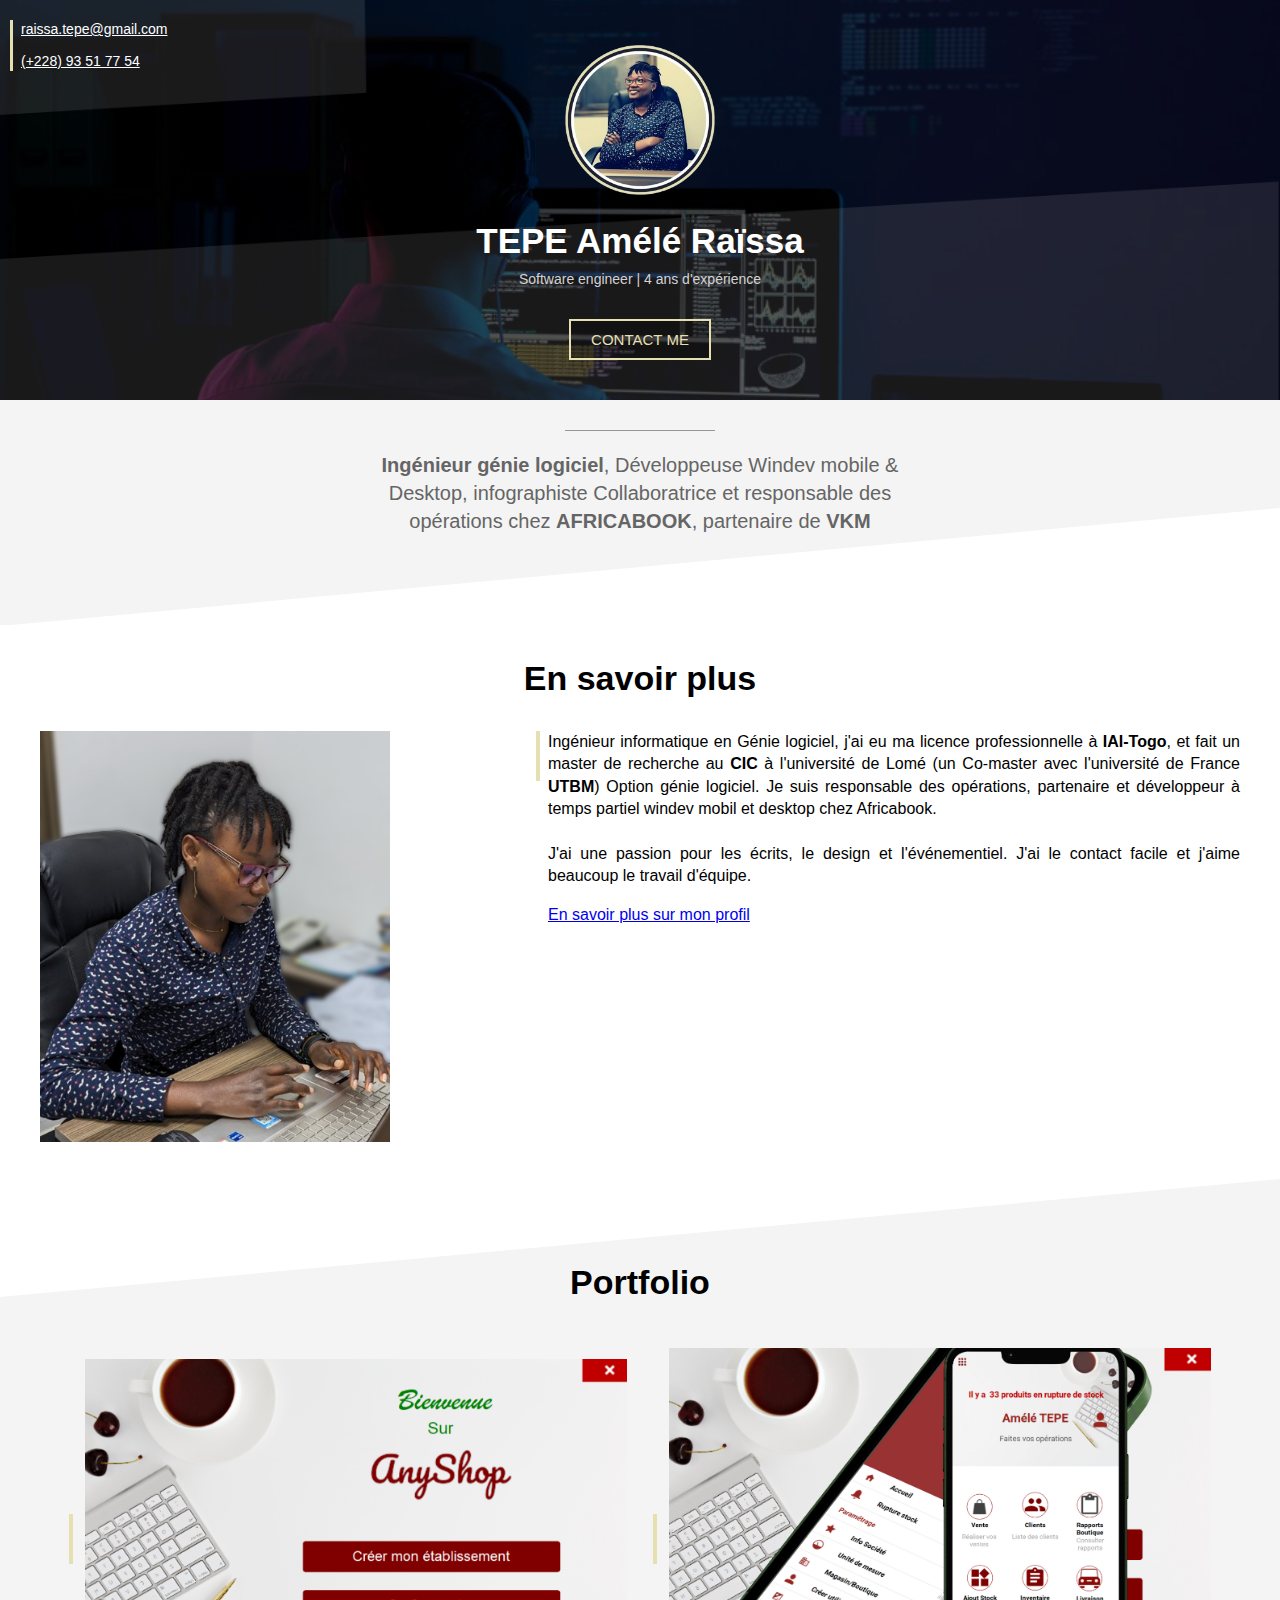
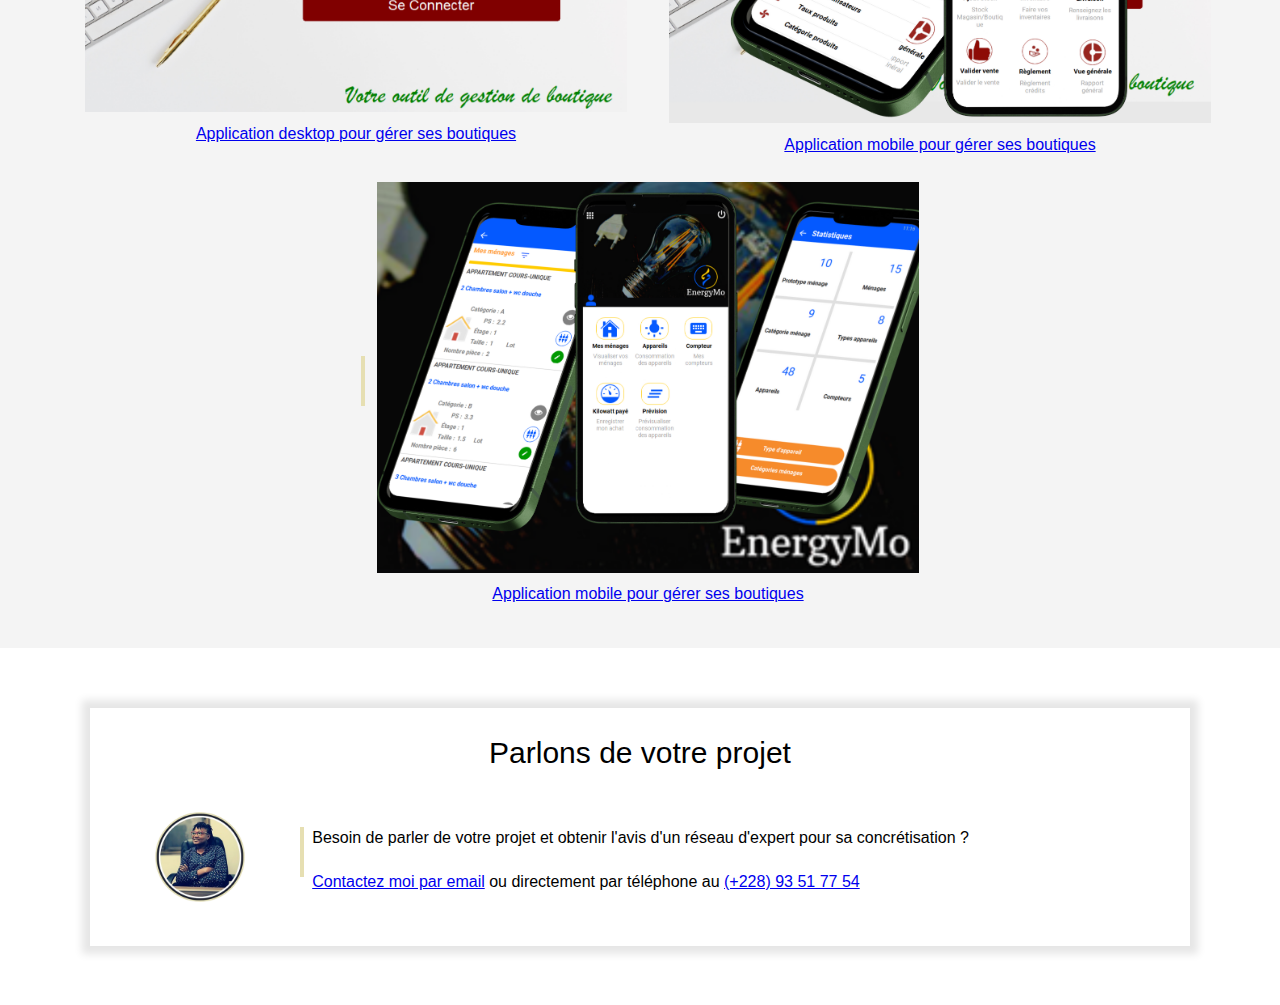
==== index.html @ 67ff4340 "Add files via upload" ====
<!DOCTYPE html>
<html lang="fr">
<head>
    <meta charset="UTF-8">
    <meta name="viewport" content="width=device-width, initial-scale=1.0">
    <title>TEPE Amélé Raïssa</title>
    <link rel="stylesheet" href="style.css">
</head>
<body>
    <!-- COUVERTURE-->
    <div class="cover">
        <img class="cover-profile" src="pofile_sasa.png" alt="">
        <h1>TEPE Amélé Raïssa</h1>
        <p>Software engineer | 4 ans d'expérience</p>

        <div style="text-align: center;">
            <a class="contact-button" href="mailto:raissa.tepe@gmail.com">CONTACT ME</a>
        </div>
        
        <div class="cover-contact">
            <p><a href="mailto:raissa.tepe@gmail.com">raissa.tepe@gmail.com</a></p>
            <p><a href="tel:+22893517754">(+228) 93 51 77 54</a></p>
        </div>
    </div>

    <!--SECTION GRISE 1-->
    <div class="section section-grise1">
        <div class="separateur"></div>
        <p> <b>Ingénieur génie logiciel</b>, Développeuse Windev mobile & Desktop, infographiste
        Collaboratrice et responsable des opérations chez <b>AFRICABOOK</b>, partenaire de <b>VKM</b></p>

    </div>

    <!--SECTION BLANCHE-->
    <div class="section">
        <h2>En savoir plus</h2>
        <div class="center-image"><img src="profile_sasa2.png" class="col40 image-me">
            <div class="col60 float-right">
                <div class="text-avec-ligne-verticale">
                    <p> Ingénieur informatique en Génie logiciel, j'ai eu ma licence professionnelle à <b>IAI-Togo</b>, et fait 
                        un master de recherche au <b>CIC</b> à l'université de Lomé (un Co-master avec l'université de France <b>UTBM</b>) 
                        Option génie logiciel. Je suis responsable des opérations, partenaire et développeur à temps partiel 
                        windev mobil et desktop chez Africabook. <br> <br>
                        J'ai une passion pour les écrits, le design et l'événementiel. J'ai le contact facile et j'aime beaucoup le travail d'équipe.</p>
                            
                    <a href="https://www.linkedin.com/in/raissa-tepe-38a8b4174">En savoir plus sur mon profil</a>
                </div> 
                
            </div>
        </div>
    </div>

    <!--SECTION GRISE 2-->
    <div class="section section-grise2">
        <h2>Portfolio</h2>

        <div class="portfolio-container">
            <table class="col-portfolio">
                <tr>
                    <td><div class="barre-verticale"></div></td>
                    <td><a href="portfolio-site-anyshop-desktop.html"><img style="width: 100%;" src="projet1sasa.png" alt=""></a></td>
                </tr>
                <tr>
                    <td></td>
                    <td align="center"><a href="portfolio-site-anyshop-desktop.html">Application desktop pour gérer ses boutiques</a></td>
                </tr>  
            </table>
            <table class="col-portfolio">
                <tr>
                    <td><div class="barre-verticale"></div></td>
                    <td><a href="portfolio-site-anyshop-mobile.html"><img style="width: 100%;" src="projet2sasa.png" alt=""></a></td>
                </tr>
                <tr>
                    <td></td>
                    <td align="center"><a href="portfolio-site-anyshop-mobile.html">Application mobile pour gérer ses boutiques</a></td>
                </tr>  
            </table>
             <table class="col-portfolio">
                <tr>
                    <td><div class="barre-verticale"></div></td>
                    <td><a href="portfolio-site-energyMo-mobile.html"><img style="width: 100%;" src="projet3sasa.png" alt=""></a></td>
                </tr>
                <tr>
                    <td></td>
                    <td align="center"><a href="portfolio-site-anyshop-mobile.html">Application mobile pour gérer ses boutiques</a></td>
                </tr>  
            </table>
        </div>
        
    </div>

    <!--SECTION BLANCHE-->
    
    <iframe src="contact-frame.html" scrolling="no"></iframe>


</body>
</html>
---- style.css ----
* {
            box-sizing: border-box;
        }
        
        :root {
            --color1: #E6DFB2;
            --color2: #F4F4F4;
        }

        body {
            margin: 0;
            font-family: Arial;
            line-height: 1.4;
        }

        iframe {
            width: 100%;
            border: none;
            height: 350px;
        }

        div.cover {
            background: url(cover_overlay.png)no-repeat center/100% 100%,url(cover_sasa.png) no-repeat center/ cover;
            height: 400px;
            position: relative;
        }
        
        img.cover-profile{
            height: 200px;
            position: relative;
            left: 50%;
            margin-left: -100px;
            top: 20px;

        }
        
        h1 {
            color: white;
            text-align: center;
            font-size: 35px;
            margin-top: 10px;
            margin-bottom: 0px;
        }

        div.cover p {
            color: lightgray;
            text-align: center;
            margin-top: 5px;
            font-size: 14px;
        }

        div.cover-contact {
            position: absolute;
            top: 20px;
            left: 10px;
            border-left: 3px solid var(--color1);
            padding-left: 8px;
        }

        div.cover-contact p {
            text-align: left;
            margin-top: 0px;
            margin-bottom: 0px;
        }

        div.cover-contact p:first-child {
            margin-bottom: 12px;
        }

        div.cover-contact * {
            color: white;
            font-size: 14px;
        }

        a.contact-button {
            color: #E6DFB2;
            border: 2px solid var(--color1);
            padding: 8px 20px;
            text-decoration: none;
            background-color: #00000040;
            display: inline-block;
            margin-top: 15px;
            font-size: 15px;
        }

        a.contact-button:hover {
            color: white;
            border: 2px solid white;
        }

        .section {
                    padding-left: 40px;
                    padding-right: 40px;
                    padding-top: 30px;
                    padding-bottom: 30px;
                    overflow: auto;
                }

        div.section-grise1 {
            background: url(triangle2white.svg) no-repeat center bottom -1px/100%;
            background-color: var(--color2);
            padding-bottom: 70px;
        }

        div.section-grise1 p {
            text-align: center;
            font-size: 20px;
            color: #656565;
            max-width: 600px;
            margin-left: auto;
            margin-right: auto;
            
        }

        div.section-grise2 {
            background: url(triangle1white.svg) no-repeat center top/100%;
            background-color: var(--color2);
            padding-top: 80px;
        }

        .portfolio-container {
            display: flex;
            justify-content: space-between;
            flex-wrap: wrap;
            justify-content: center; /* Centrer horizontalement */
            align-items: center; /* Centrer verticalement */
        }

        h2 {
            text-align: center;
            font-size: 34px;
            margin-top: 0px;
        }

        div.separateur {
            background-color: #979797;
            height: 1px;
            width: 150px;
            position: relative;
            left: 50%;
            margin-left: -75px;
        }

        .col40 {
            width: 40%;
        }

        .col60 {
            width: 60%;
            padding-left: 16px;
        }

        .float-right {
            float:right;
        }

        div.text-avec-ligne-verticale {
            border-left: 4px solid var(--color1);
            padding-left: 8px;
            height: 50px;
            display: inline-block;
        }

        .center-image p {
                    text-align:justify;
                }

        div.text-avec-ligne-verticale p {
            margin-top: 0;
            text-align: justify;
        }

        div.barre-verticale {
            height: 50px;
            width: 4px;
            background-color: var(--color1);
            margin-right: 8px;
        }

        .col-portfolio {
            width: 47%;
            margin: 10px;
            display: inline-block;
            vertical-align: top;
        }

        div.frame {
            margin: 30px 50px;
            padding: 20px 30px;
            background-color: white;
            box-shadow: 0px 0px 8px 8px rgba(0, 0, 0, 0.1);
        }

        div.frame img {
            width: 120px;
        }

        p.frame-title{
            font-size: 30px;
            margin-top: 4px;
            margin-bottom: 20px;
            text-align: center;
        }

        /* PORTFOLIO */

        .portfolio-header {
            height: 90px;
            background: url(header.jpg) no-repeat center/cover;
            position: relative;
        }

        .portfolio-header-title {
            font-size: 26px;
            font-weight: bold;
            color: white; 
            padding-left: 8px;
        }

        h1.portfolio {
            font-size: 46px;
            color: black;
            line-height: 1;
            padding-top: 10px;
        }

        h2.portfolio {
            font-size: 26px;
            color: black;
            font-weight: normal;
            margin-bottom: 0;
        }

        a.portfolio-back {
            color: val(--color1);
            margin-left: -10px;
        }

        img.portfolio {
            width: 70%;
            max-width: 475px;
        }

        .image-me {
            max-width: 350px;
            min-width: 90px;
        }

        .display-mobile{
            display: none;
        }



        /* RESPONSIVE DESIGN : MOBILE*/

        @media only screen and (max-width: 767px) {

        div.cover {
            height: 320px;
        }

        div.cover-contact {
            top: 15px;
            left: 8px;
            border-left: 2px solid var(--color1);
            padding-left: 6px;
        }

        div.cover-contact a {
            font-size: 8px;
        }

        img.cover-profile{
            height: 100px;
            margin-top: 20px;
            margin-left: -45px;
        }
        
        h1 {
            font-size: 30px;
            margin-top: 6px;
            margin-bottom: 0px;
        }

        div.cover p {
            margin-top: 2px;
            font-size: 13px;
        }

        a.contact-button {
            padding: 5px 15px;
            margin-top: 23px;
            font-size: 12px;
        }

        .section {
                    padding-left: 20px;
                    padding-right: 20px;
                }

        div.section-grise1 {
            padding-bottom: 40px;
        }

        div.section-grise1 p {
            font-size: 18px;
        }

        h2 {
            font-size: 30px;
        }

        .col-portfolio {
            width: 90%;
        }

        /*PORTFOLIO*/

        .portfolio-header-title {
            padding-left: 4px;
            padding-top: 8px;
            font-size: 20px;
        }

        h1.portfolio {
            font-size: 30px;
        }

        h2.portfolio {
            font-size: 16px;
        }

        .col40 {
            width: 65%; 
        }

        .center-image {
                    text-align: center;
                }
        .center-image p {
                    text-align:justify;
                }

        .col60 {
            width: 100%;
            padding-left: 0px;
            margin-top: 20px;
        }

        div.frame {
            margin: 0px 0px;
            padding: 0px 0px;
            box-shadow: none;
        }

        div.frame img {
            width: 80px;
        }

        img.portfolio {
            width: 100%;
        }

        .display-mobile{
            display: block;
        }



        }
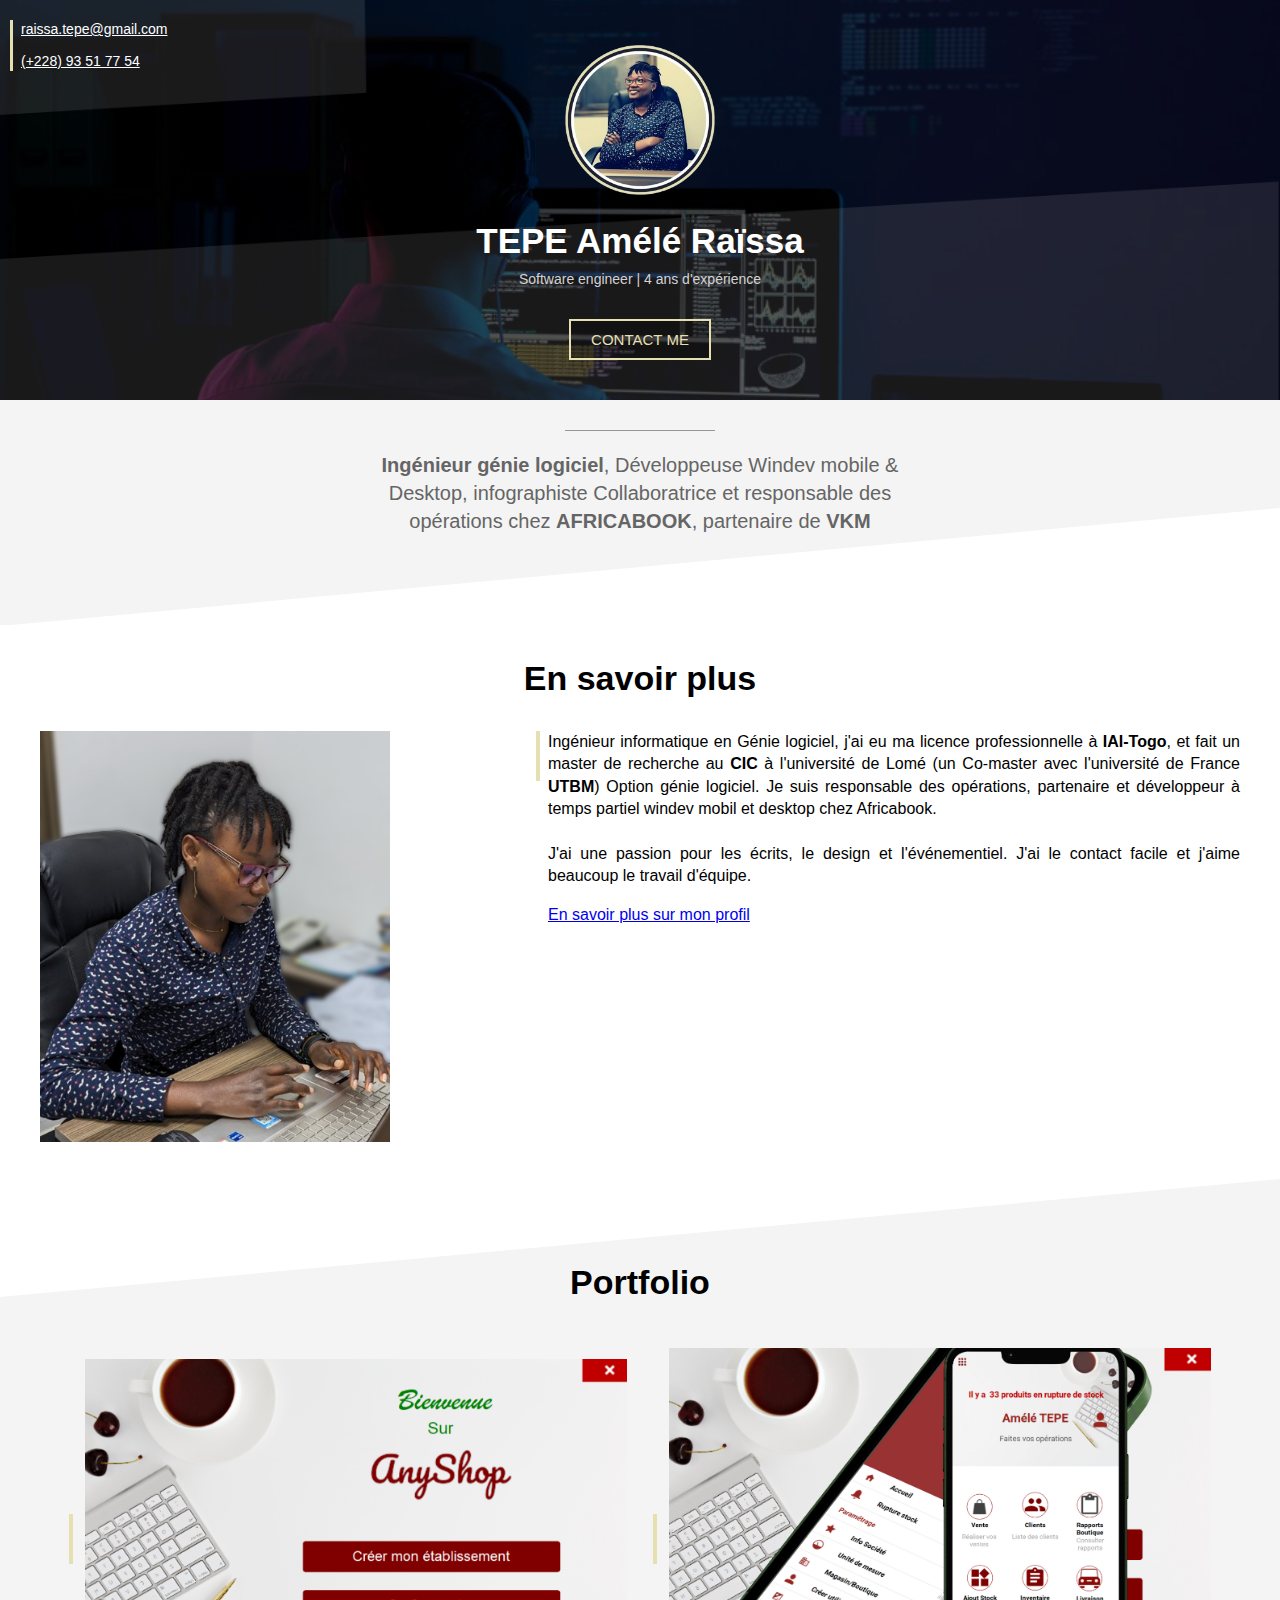
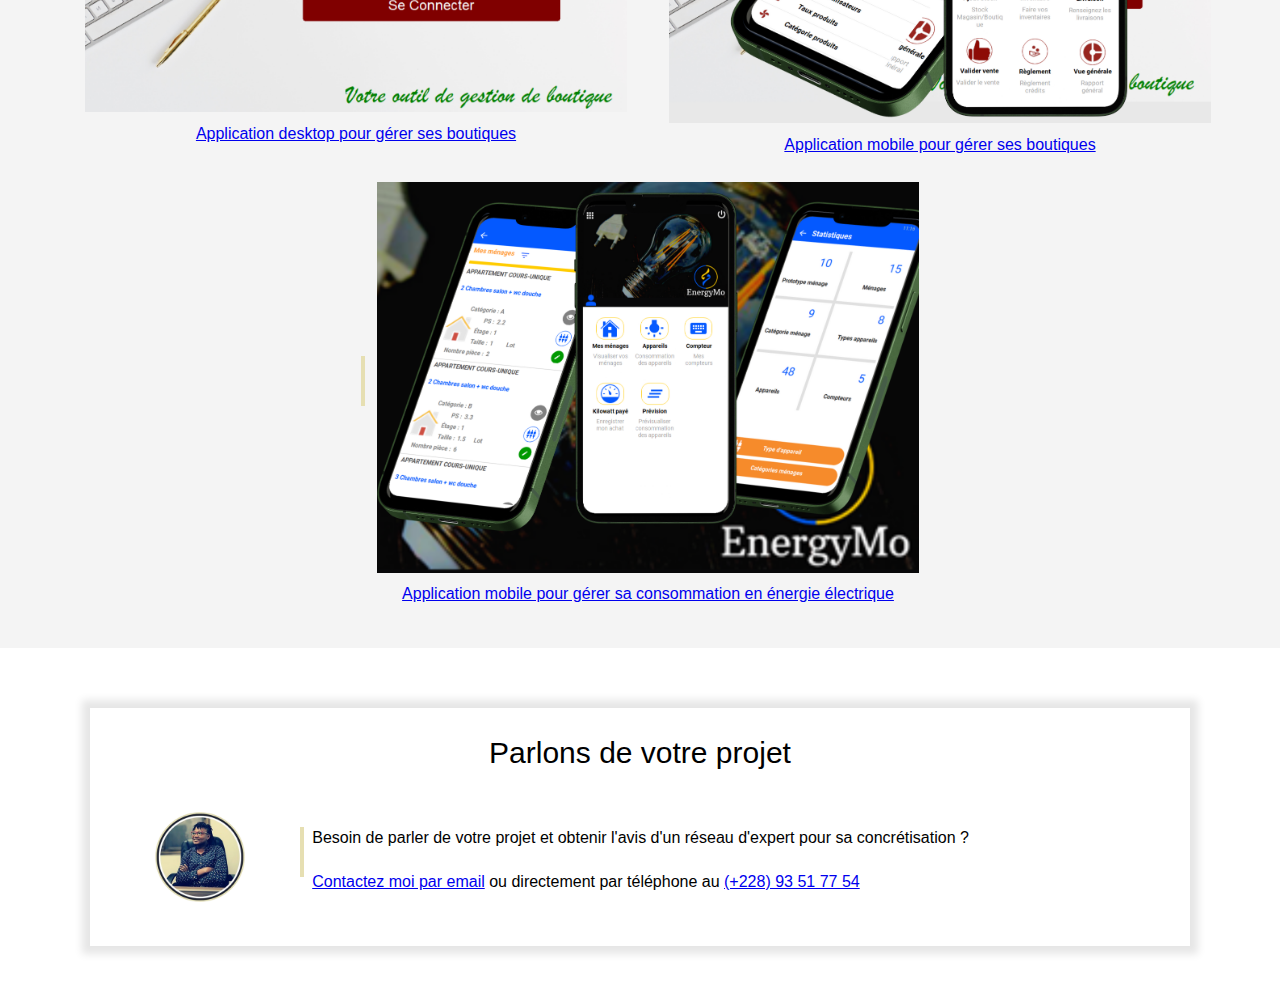
==== commit e58b56bf: "Add files via upload" ====
--- a/index.html
+++ b/index.html
@@ -82,7 +82,7 @@
                 </tr>
                 <tr>
                     <td></td>
-                    <td align="center"><a href="portfolio-site-anyshop-mobile.html">Application mobile pour gérer ses boutiques</a></td>
+                    <td align="center"><a href="portfolio-site-energyMo-mobile.html">Application mobile pour gérer sa consommation en énergie électrique</a></td>
                 </tr>  
             </table>
         </div>
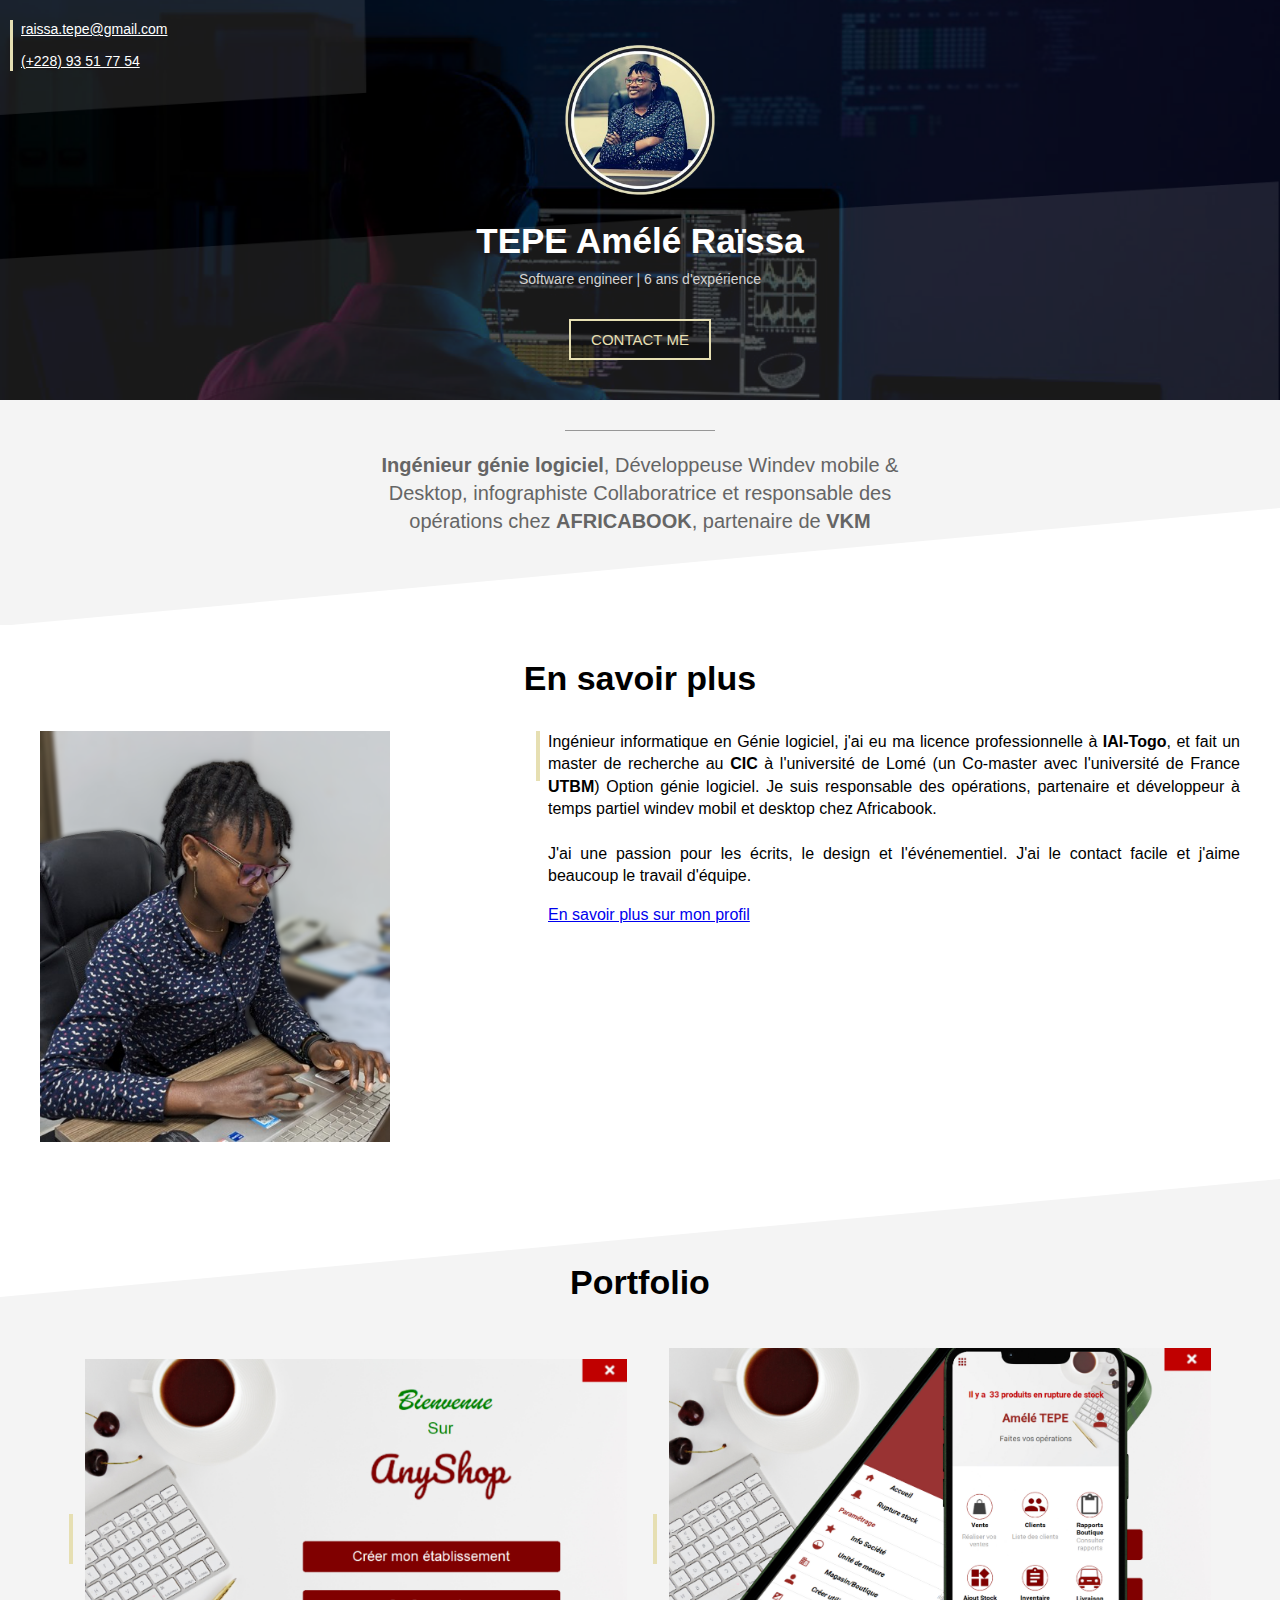
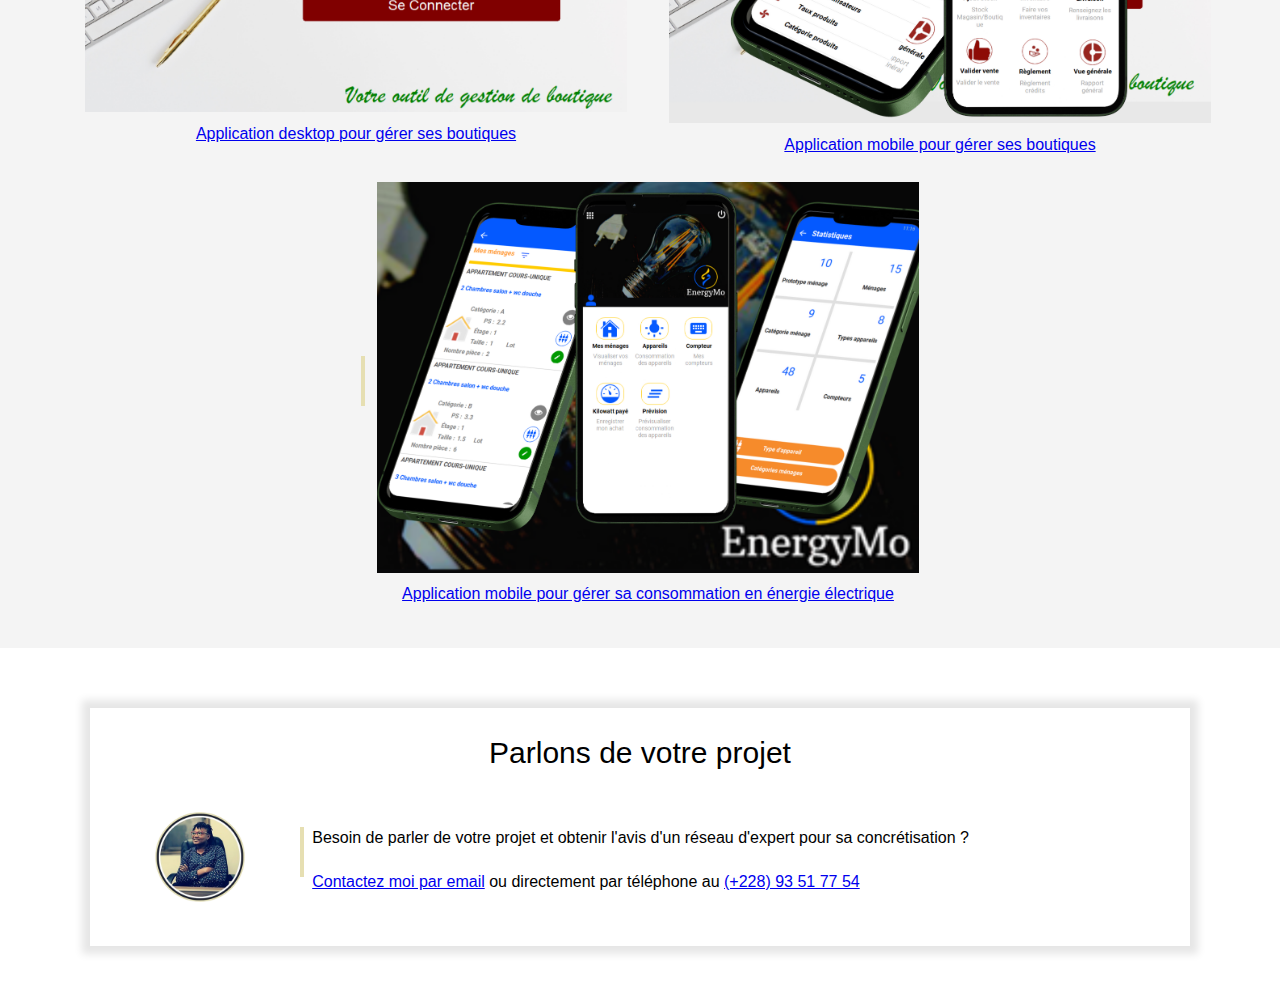
==== commit 3d8e94ad: "Add files via upload" ====
--- a/index.html
+++ b/index.html
@@ -11,7 +11,7 @@
     <div class="cover">
         <img class="cover-profile" src="pofile_sasa.png" alt="">
         <h1>TEPE Amélé Raïssa</h1>
-        <p>Software engineer | 4 ans d'expérience</p>
+        <p>Software engineer | 6 ans d'expérience</p>
 
         <div style="text-align: center;">
             <a class="contact-button" href="mailto:raissa.tepe@gmail.com">CONTACT ME</a>
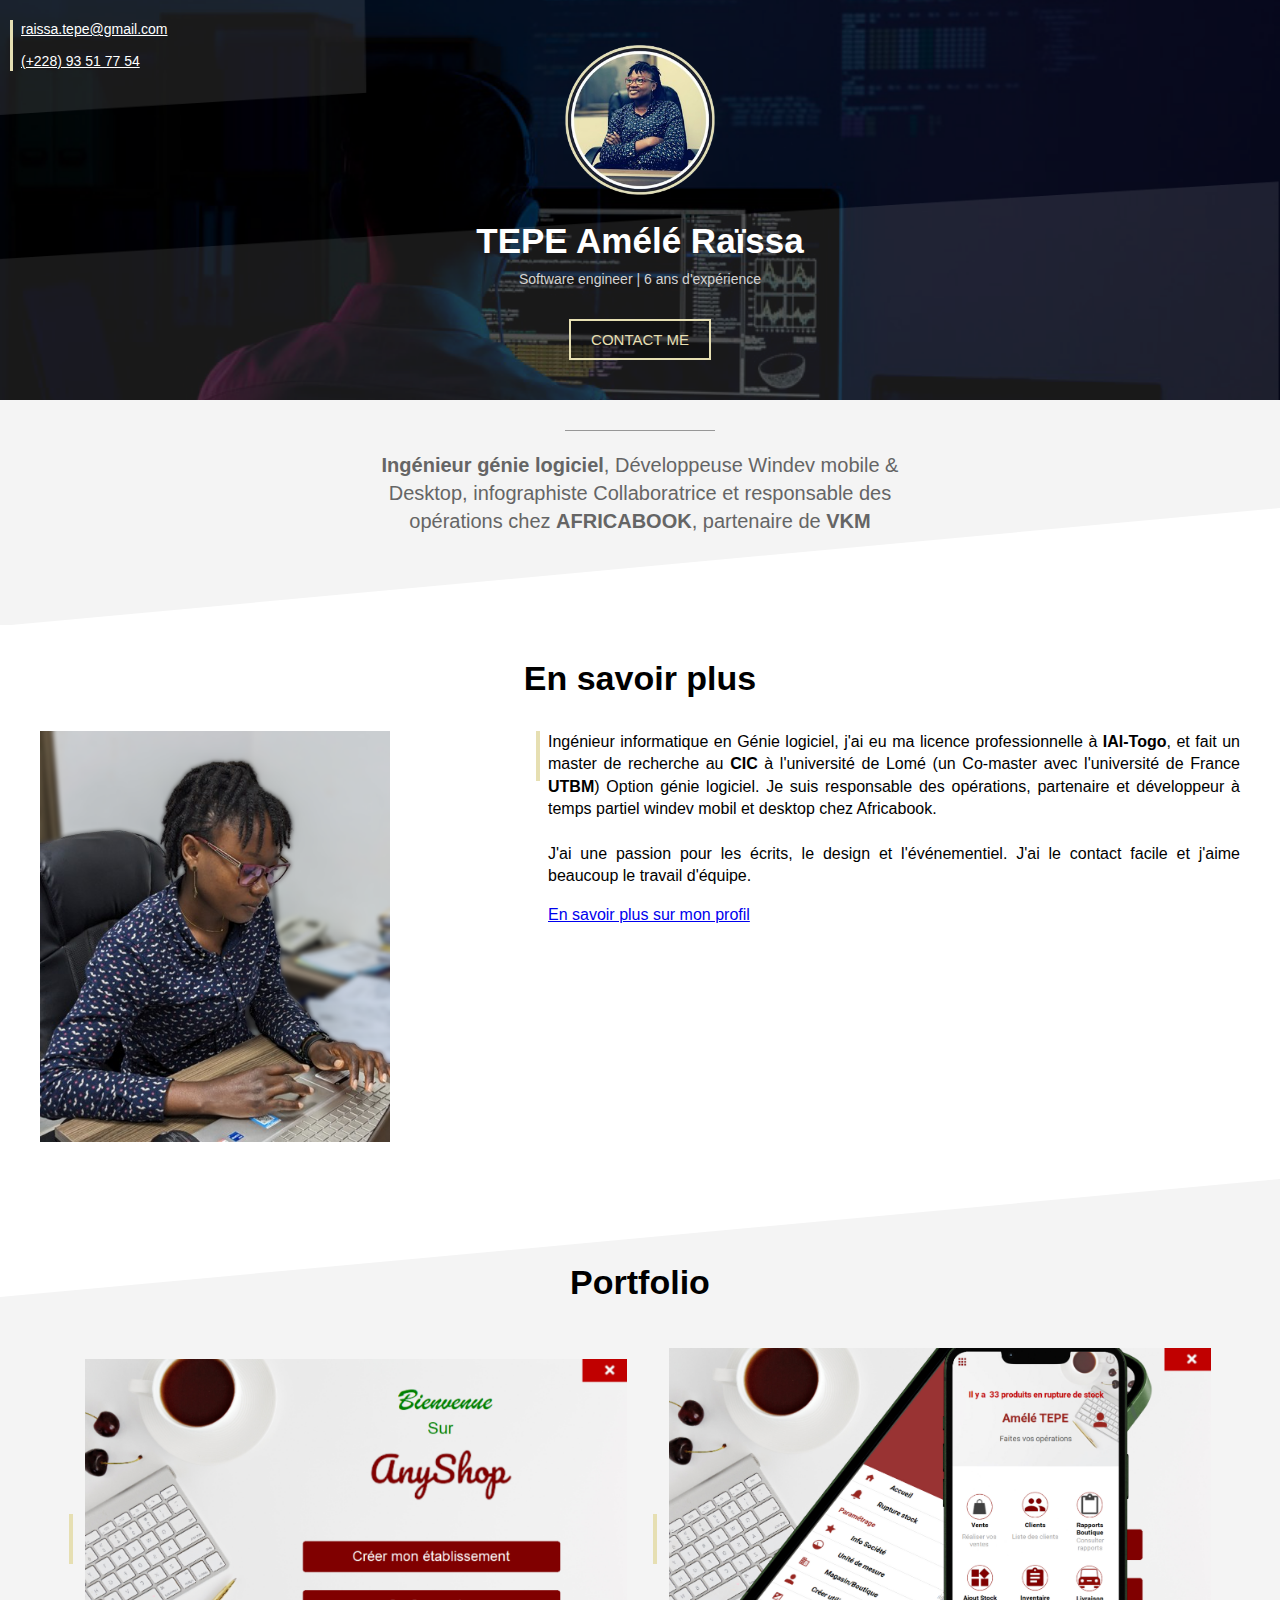
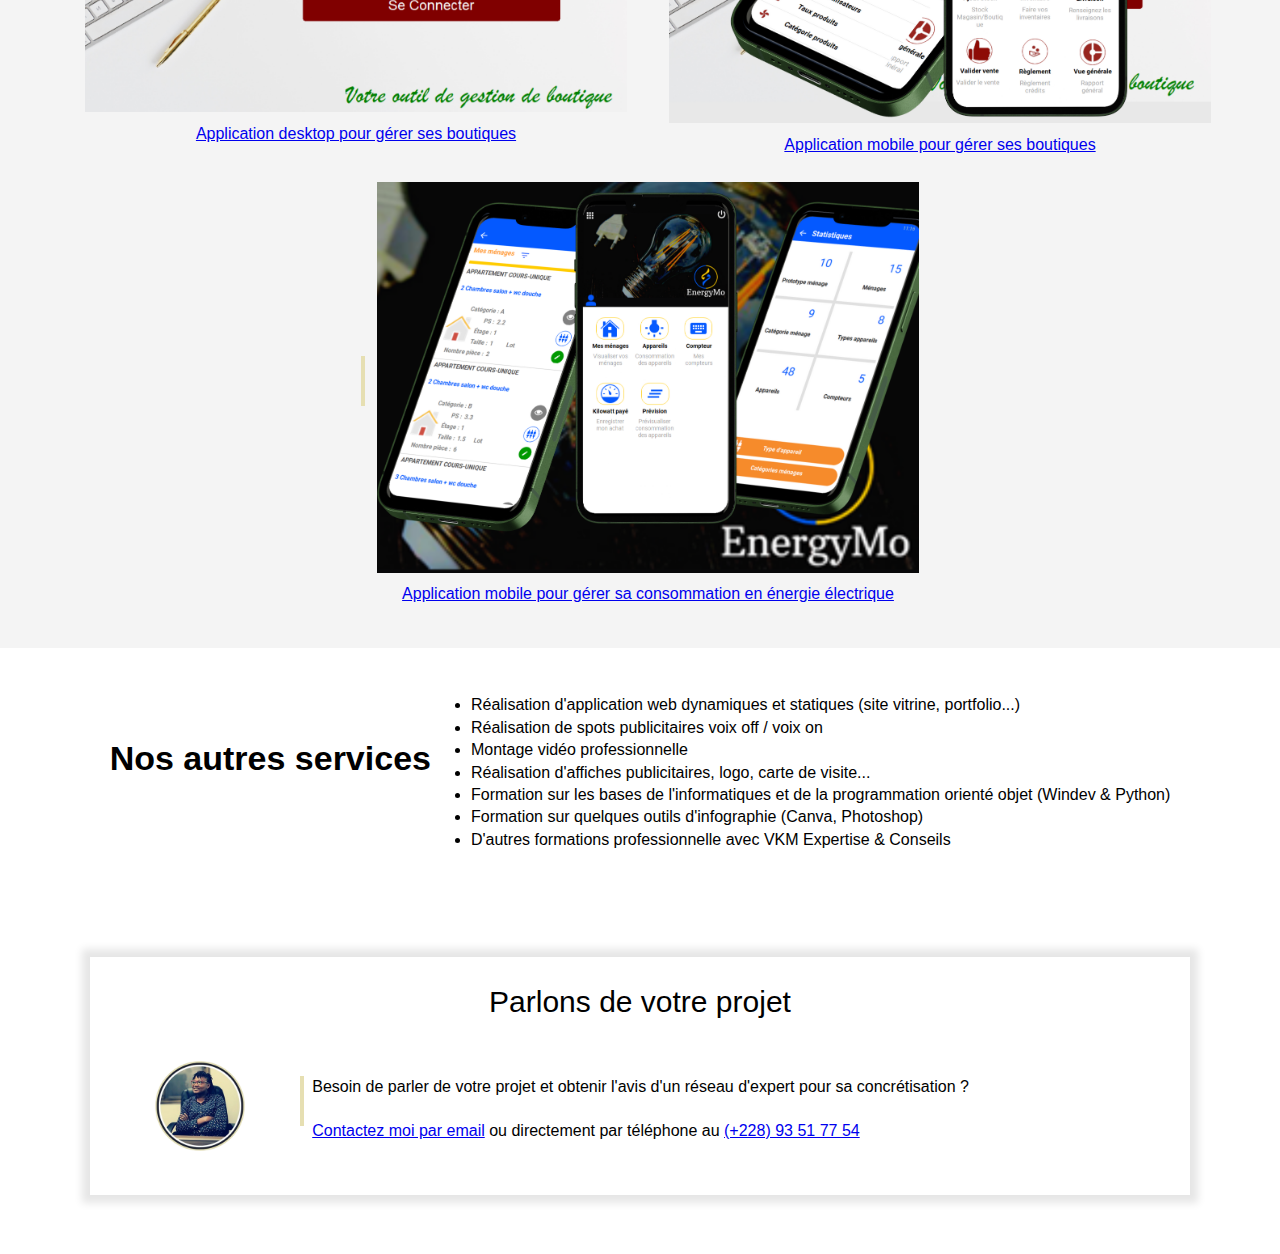
==== commit eb07d000: "Add files via upload" ====
--- a/index.html
+++ b/index.html
@@ -89,6 +89,20 @@
         
     </div>
 
+    <div class="section portfolio-container">
+        <h2>Nos autres services</h2>
+        <ul> 
+            <li>Réalisation d'application web dynamiques et statiques (site vitrine, portfolio...)</li>
+            <li>Réalisation de spots publicitaires voix off / voix on</li>
+            <li>Montage vidéo professionnelle</li>
+            <li>Réalisation d'affiches publicitaires, logo, carte de visite...</li>
+            <li>Formation sur les bases de l'informatiques et de la programmation orienté objet (Windev & Python)</li>
+            <li>Formation sur quelques outils d'infographie (Canva, Photoshop) </li>
+            <li>D'autres formations professionnelle avec VKM Expertise & Conseils</li>
+        </ul>
+    </div>
+    
+
     <!--SECTION BLANCHE-->
     
     <iframe src="contact-frame.html" scrolling="no"></iframe>
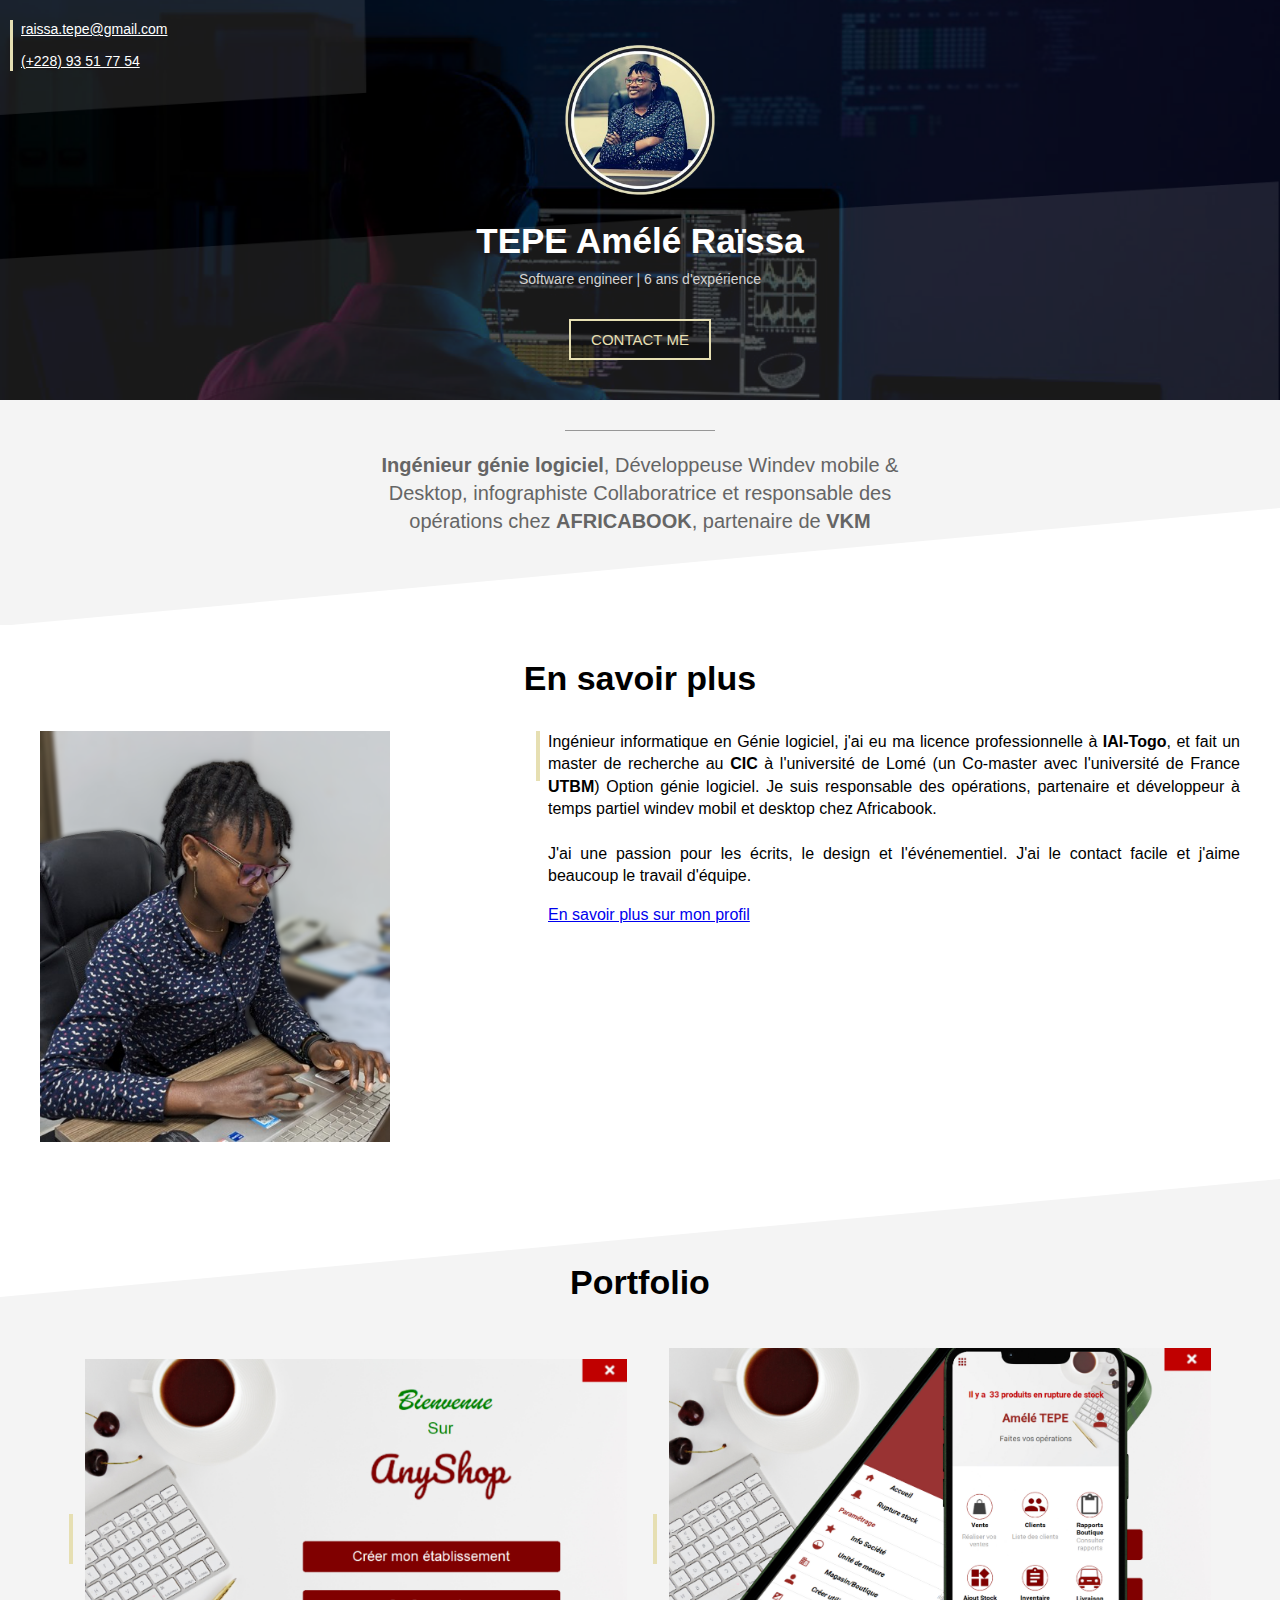
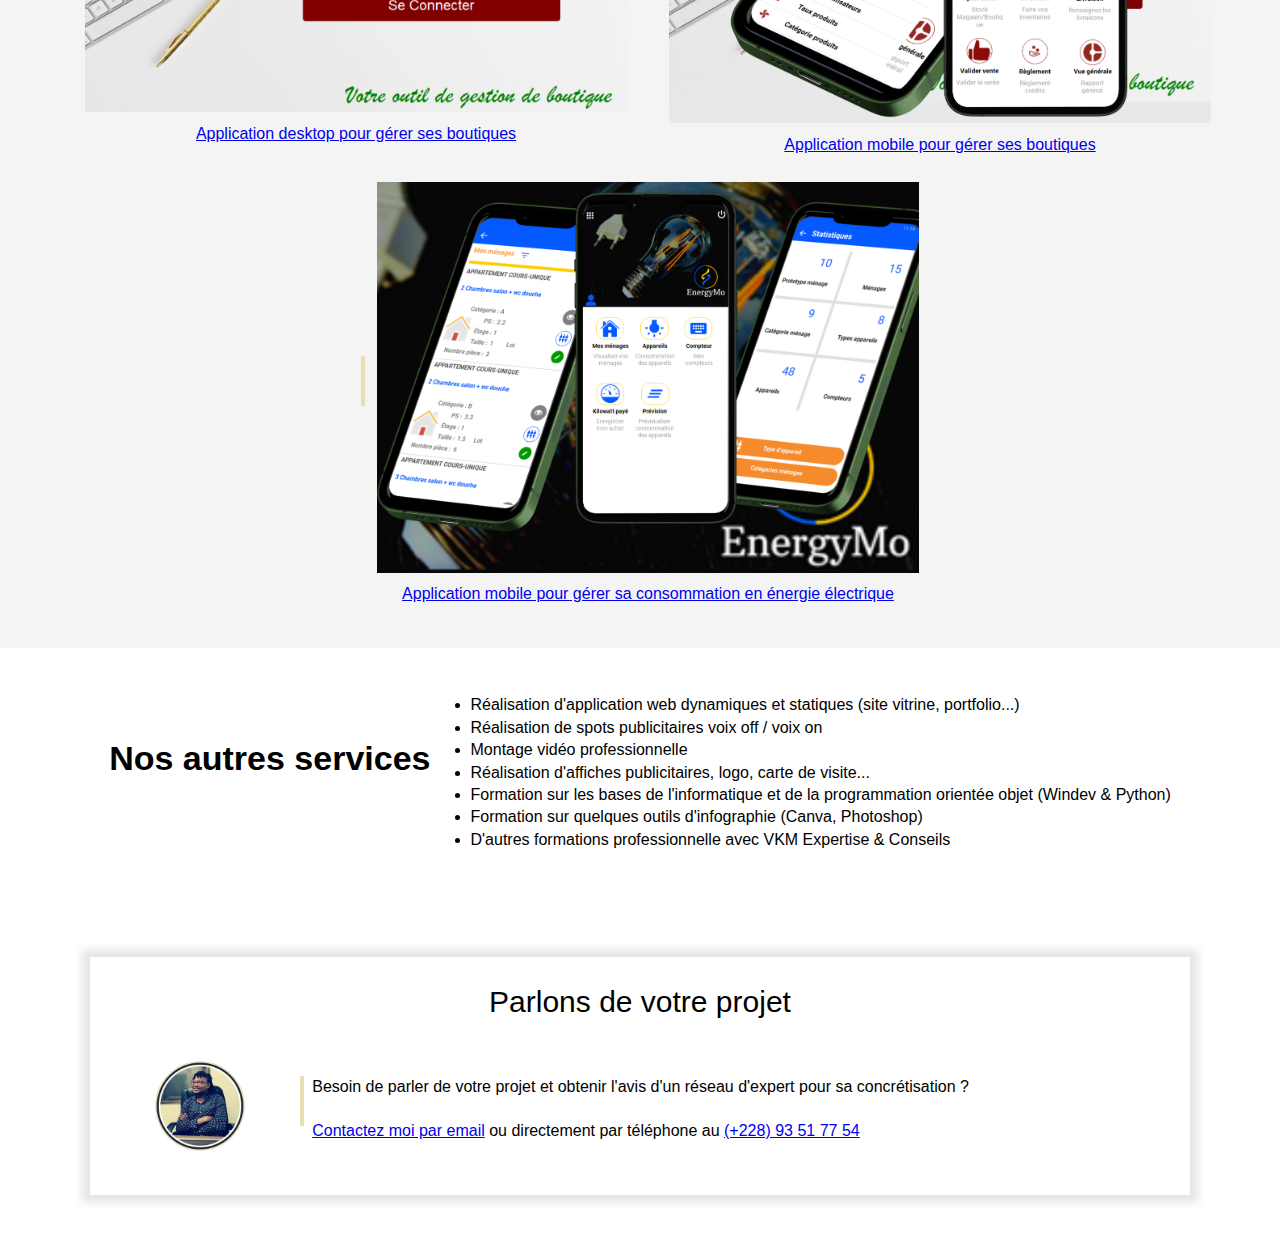
==== commit c9ab9d2b: "Add files via upload" ====
--- a/index.html
+++ b/index.html
@@ -96,7 +96,7 @@
             <li>Réalisation de spots publicitaires voix off / voix on</li>
             <li>Montage vidéo professionnelle</li>
             <li>Réalisation d'affiches publicitaires, logo, carte de visite...</li>
-            <li>Formation sur les bases de l'informatiques et de la programmation orienté objet (Windev & Python)</li>
+            <li>Formation sur les bases de l'informatique et de la programmation orientée objet (Windev & Python)</li>
             <li>Formation sur quelques outils d'infographie (Canva, Photoshop) </li>
             <li>D'autres formations professionnelle avec VKM Expertise & Conseils</li>
         </ul>
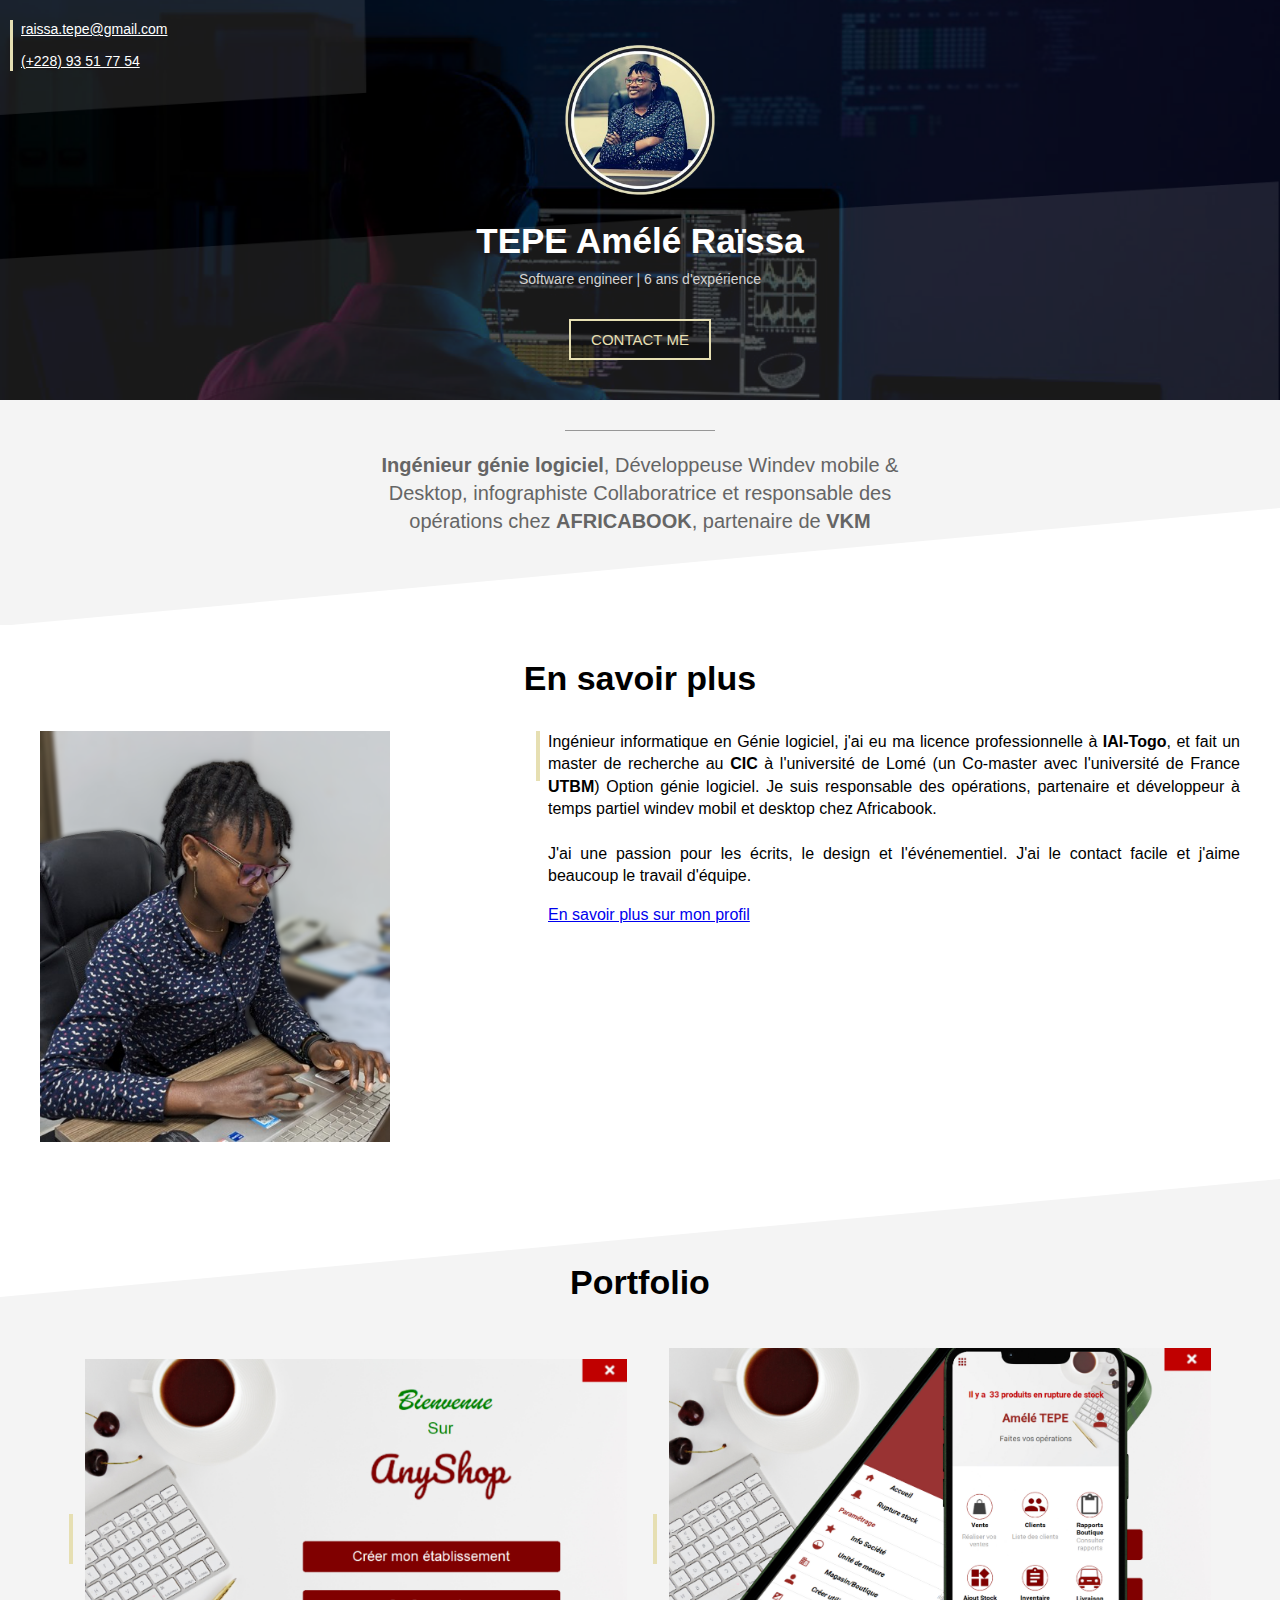
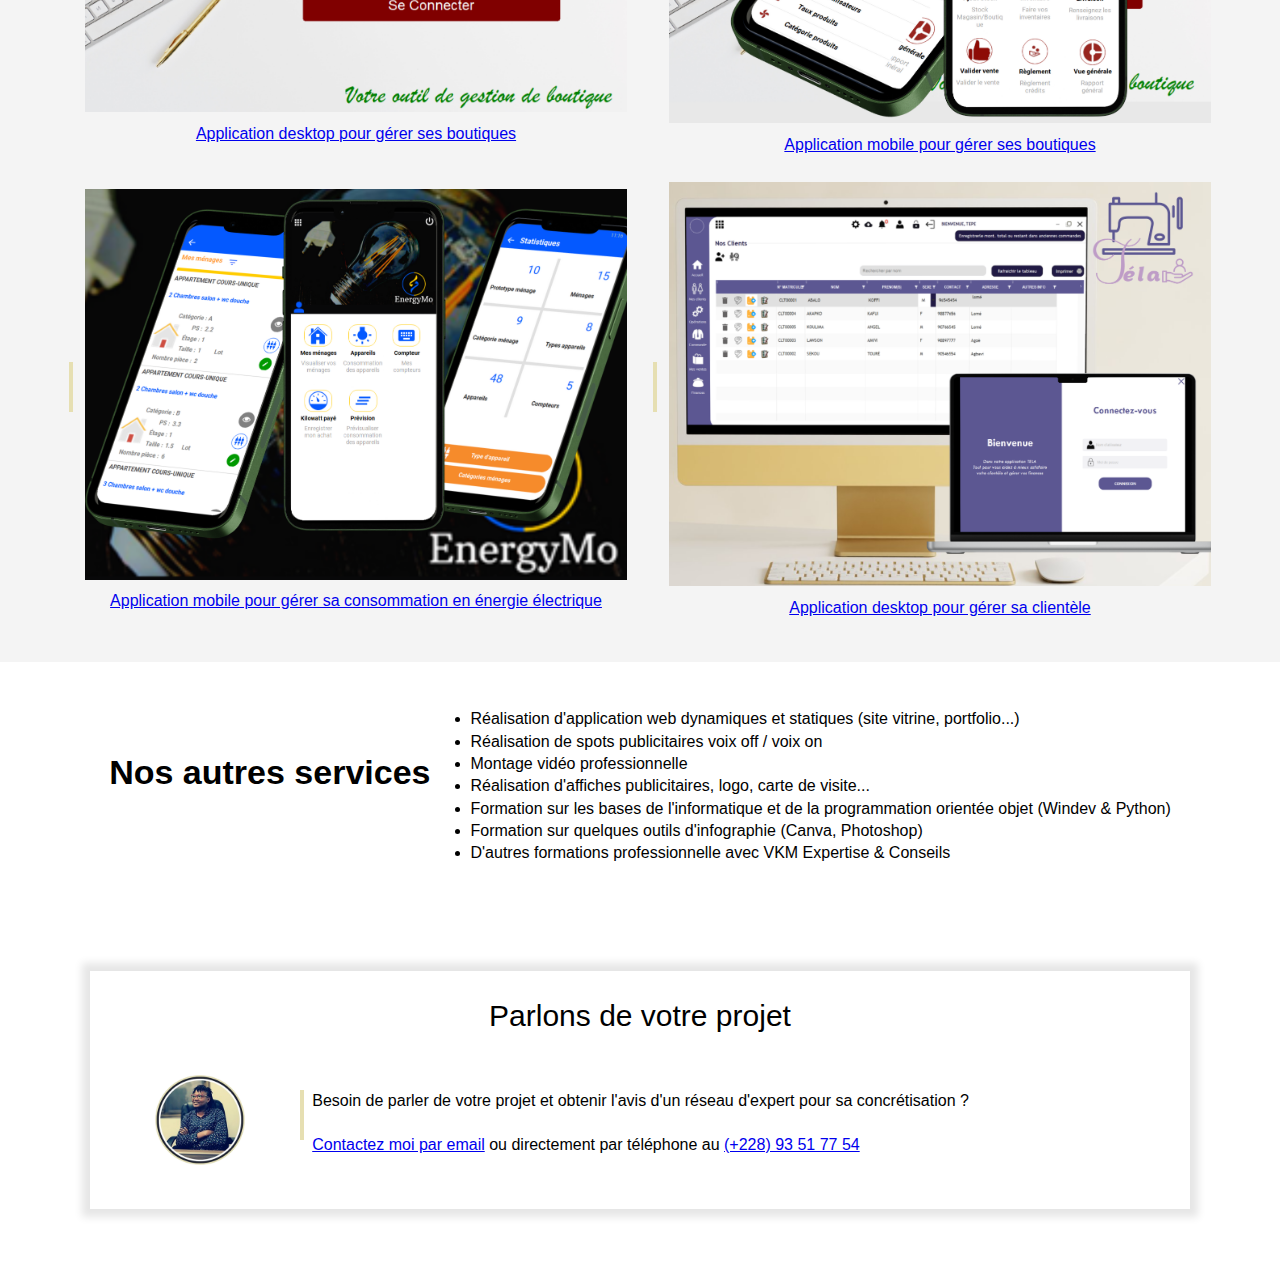
==== commit 996049ec: "Add files via upload" ====
--- a/index.html
+++ b/index.html
@@ -85,6 +85,16 @@
                     <td align="center"><a href="portfolio-site-energyMo-mobile.html">Application mobile pour gérer sa consommation en énergie électrique</a></td>
                 </tr>  
             </table>
+            <table class="col-portfolio">
+                <tr>
+                    <td><div class="barre-verticale"></div></td>
+                    <td><a href="portfolio-site-tela-desktop.html"><img style="width: 100%;" src="projet4sasa.png" alt=""></a></td>
+                </tr>
+                <tr>
+                    <td></td>
+                    <td align="center"><a href="portfolio-site-tela-desktop.html">Application desktop pour gérer sa clientèle</a></td>
+                </tr>  
+            </table>
         </div>
         
     </div>
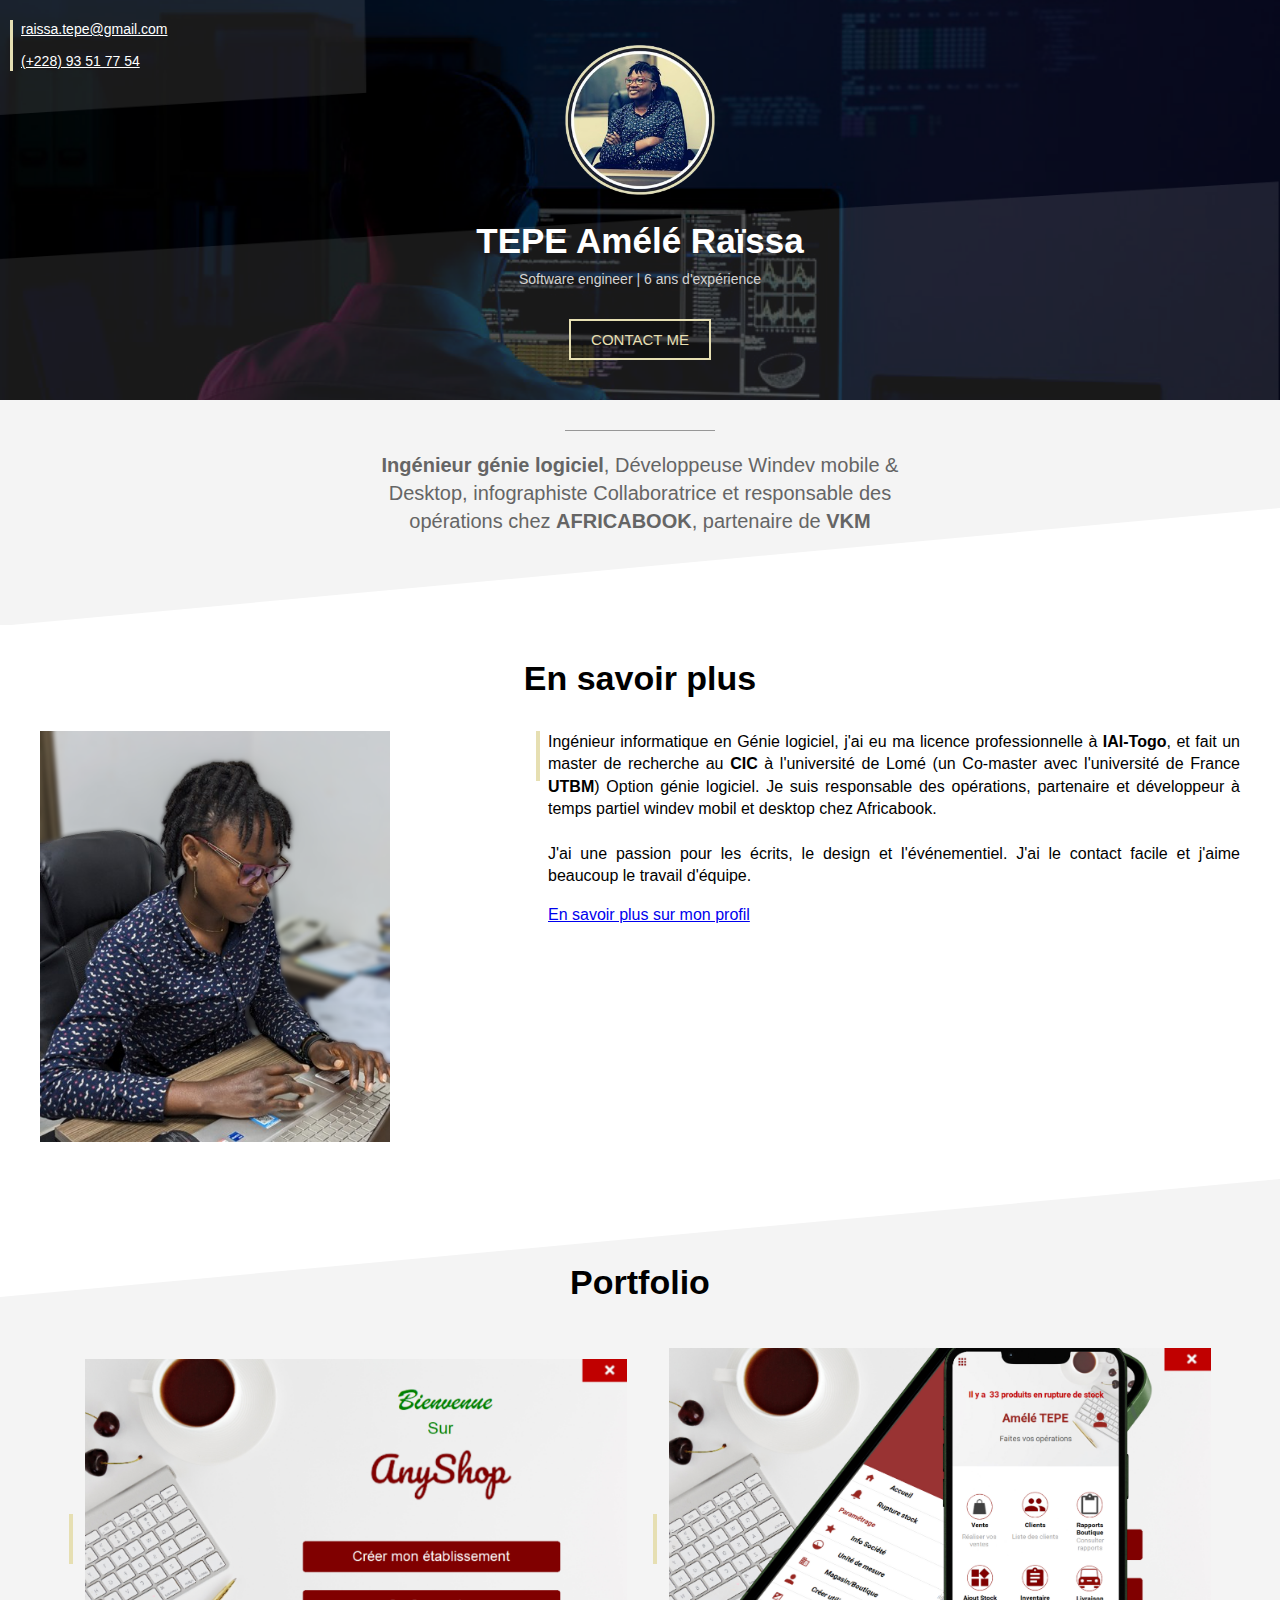
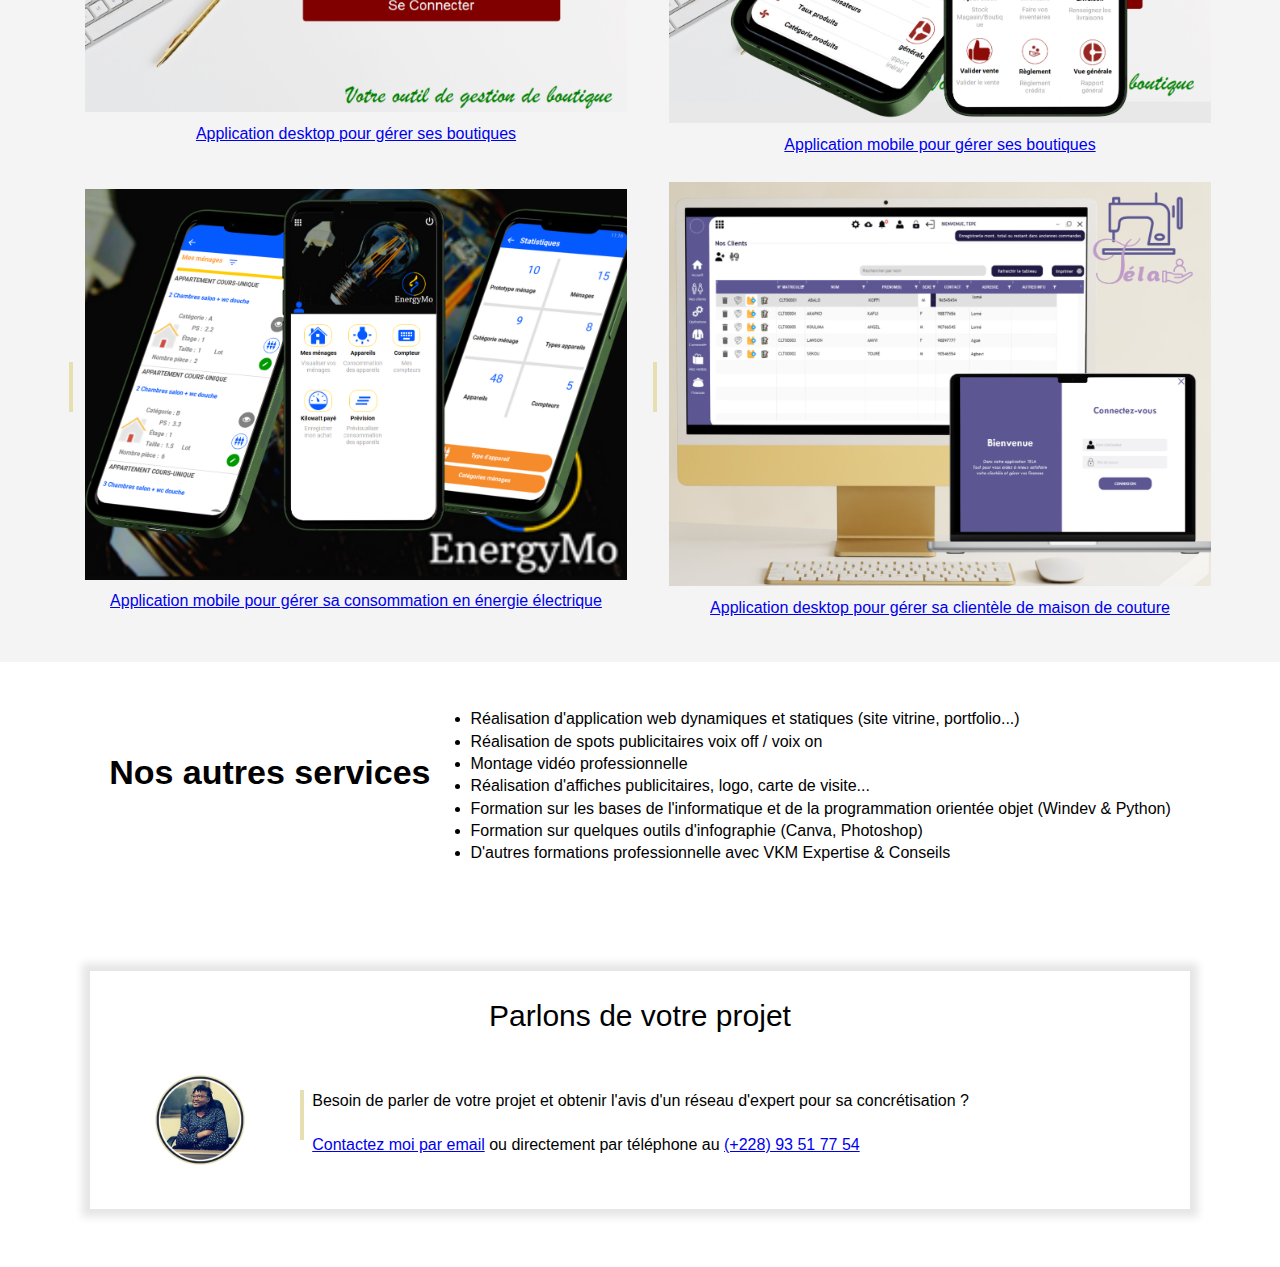
==== commit 320bb66f: "Add files via upload" ====
--- a/index.html
+++ b/index.html
@@ -92,7 +92,7 @@
                 </tr>
                 <tr>
                     <td></td>
-                    <td align="center"><a href="portfolio-site-tela-desktop.html">Application desktop pour gérer sa clientèle</a></td>
+                    <td align="center"><a href="portfolio-site-tela-desktop.html">Application desktop pour gérer sa clientèle de maison de couture</a></td>
                 </tr>  
             </table>
         </div>
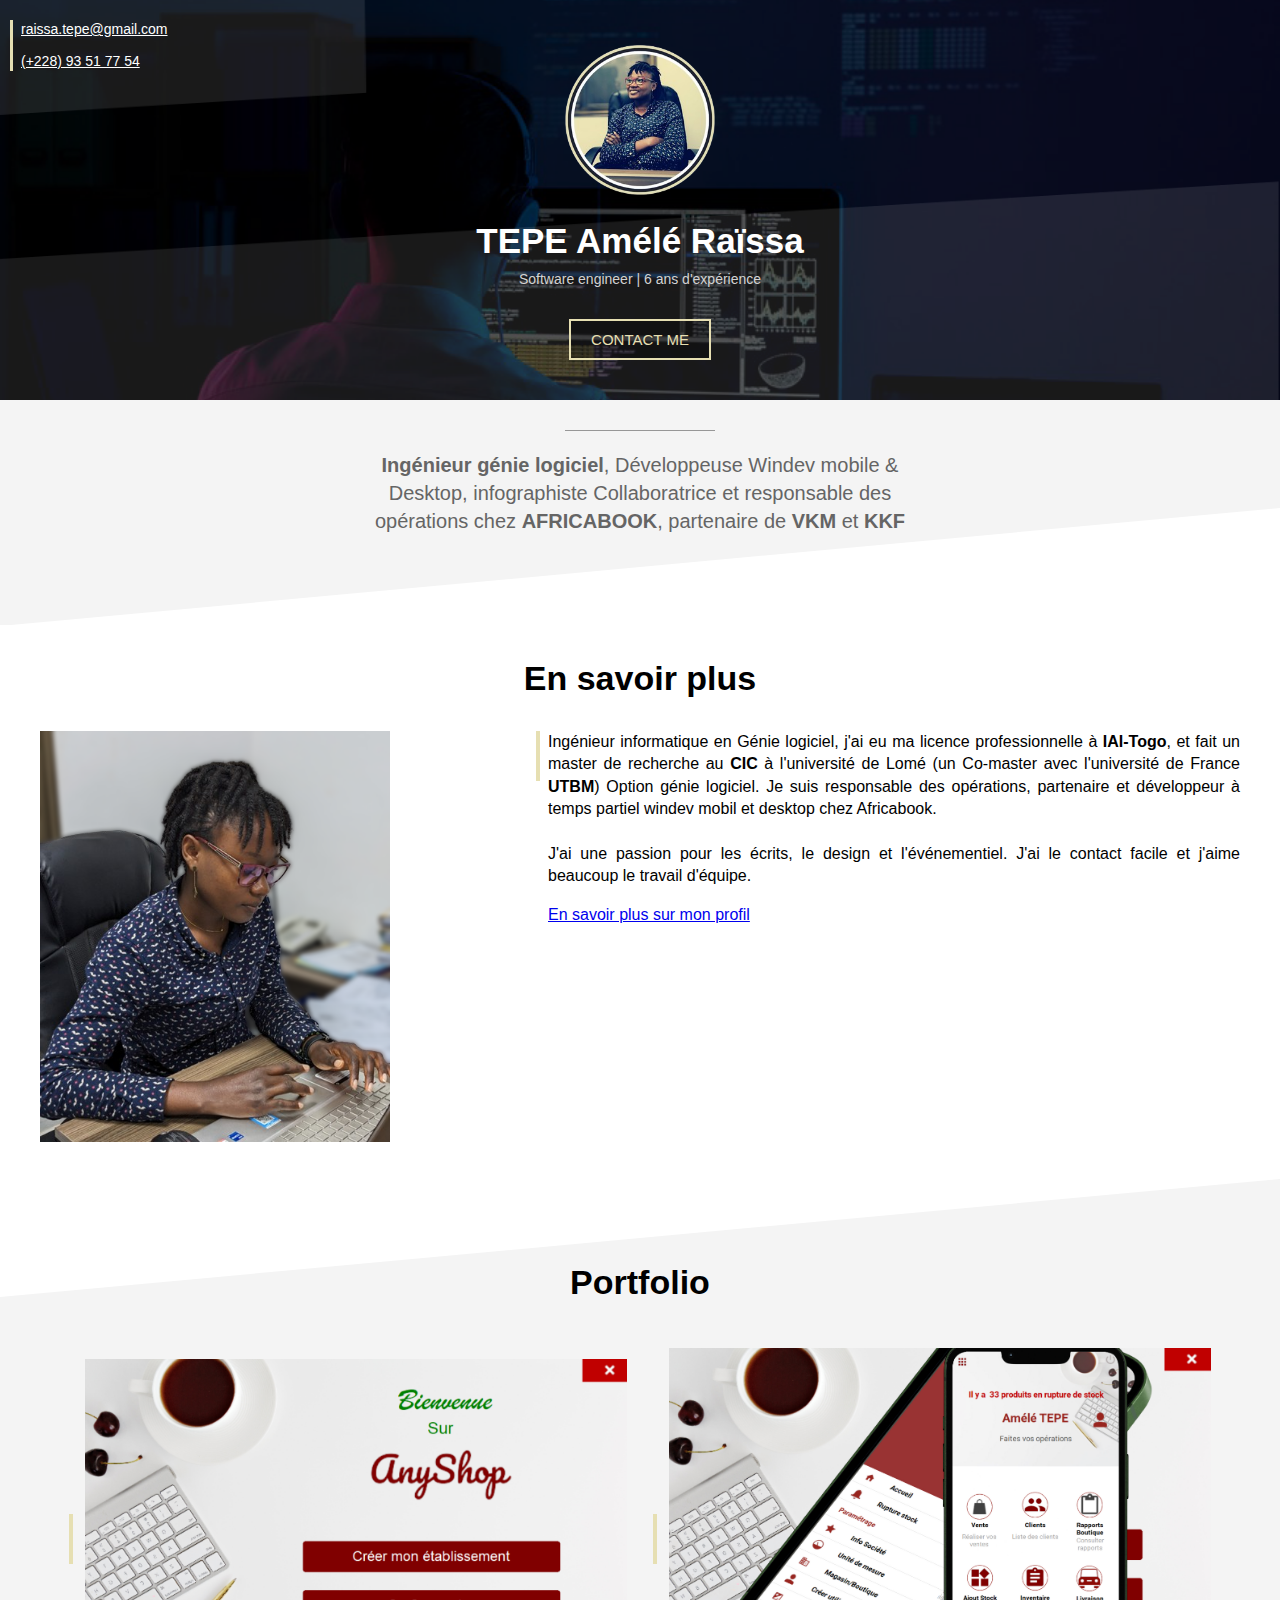
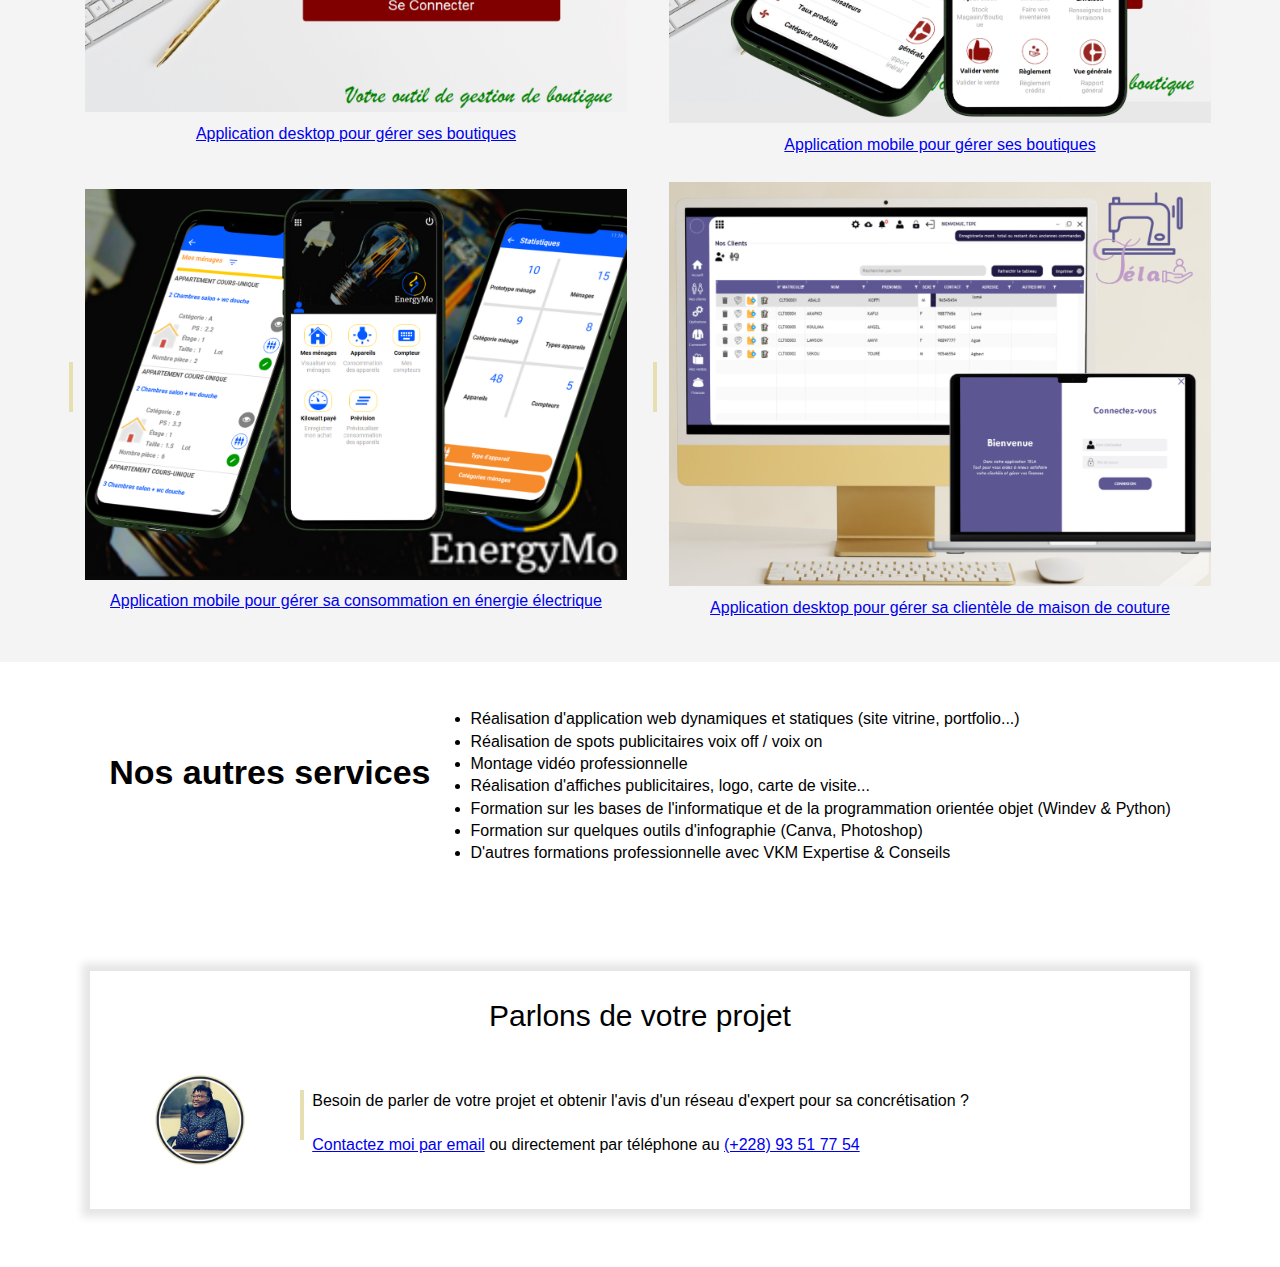
==== commit f83fc0c9: "Add files via upload" ====
--- a/index.html
+++ b/index.html
@@ -27,7 +27,7 @@
     <div class="section section-grise1">
         <div class="separateur"></div>
         <p> <b>Ingénieur génie logiciel</b>, Développeuse Windev mobile & Desktop, infographiste
-        Collaboratrice et responsable des opérations chez <b>AFRICABOOK</b>, partenaire de <b>VKM</b></p>
+        Collaboratrice et responsable des opérations chez <b>AFRICABOOK</b>, partenaire de <b>VKM</b> et <b>KKF</b></p>
 
     </div>
 
